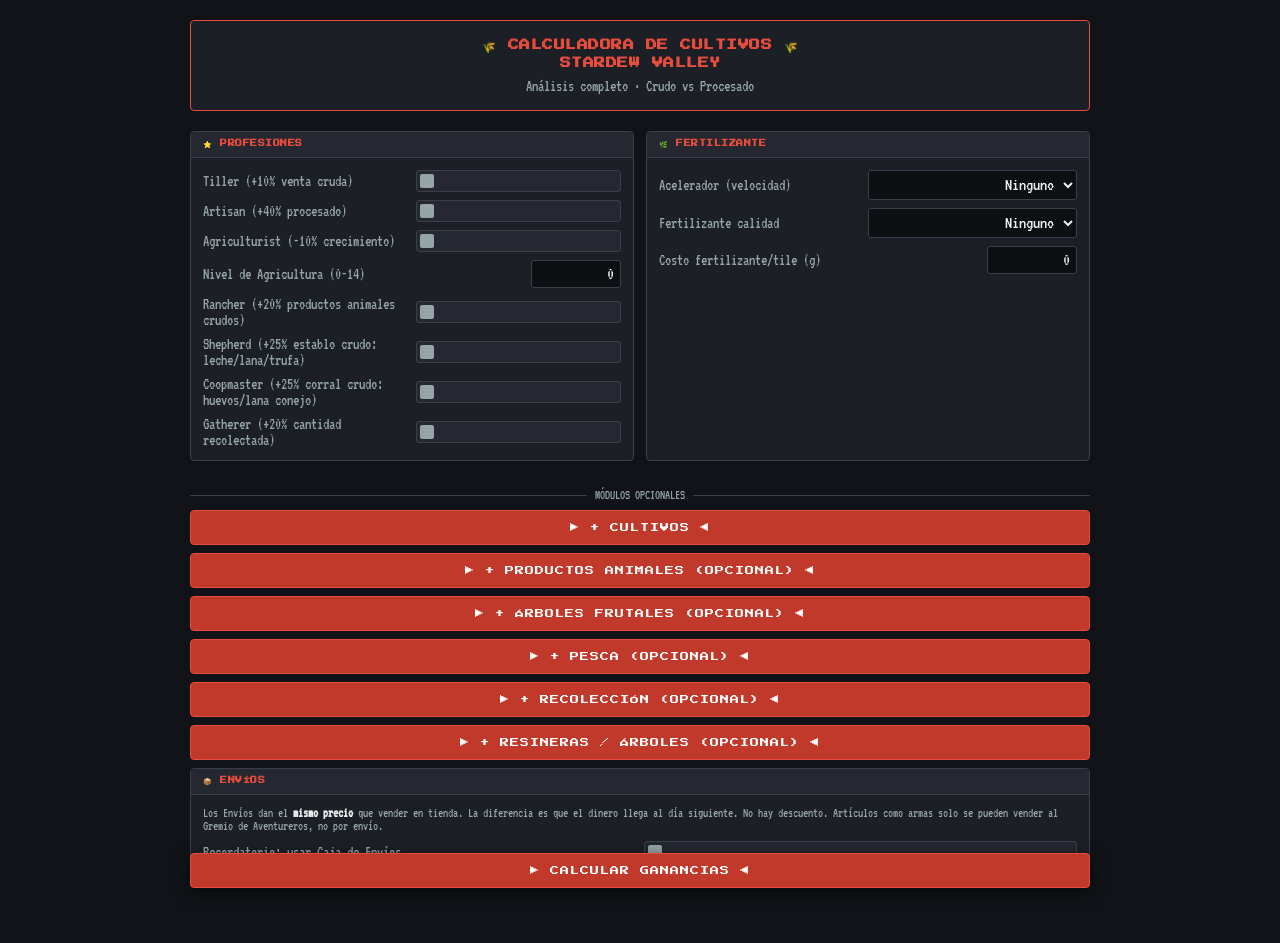
==== stardew/index.html @ 80fd6f06 "Reorganize project into folder structure - Move stardew_index.html → stardew/index.html - Move stard" ====
<!DOCTYPE html>
<html lang="es">
<head>
<meta charset="UTF-8">
<meta name="viewport" content="width=device-width, initial-scale=1.0">
<title>Calculadora de Cultivos — Stardew Valley</title>
<link href="https://fonts.googleapis.com/css2?family=Press+Start+2P&family=VT323&display=swap" rel="stylesheet">
<link rel="stylesheet" href="css/styles.css">
</head>
<body>
<div class="container">

<header>
  <h1>🌾 CALCULADORA DE CULTIVOS 🌾<br>STARDEW VALLEY</h1>
  <p>Análisis completo · Crudo vs Procesado</p>
</header>

<div class="grid">
  <div class="section">
    <div class="section-header"><h2>⭐ PROFESIONES</h2></div>
    <div class="section-body">
      <div class="toggle-field">
        <label for="tiller">Tiller (+10% venta cruda)</label>
        <label class="toggle"><input type="checkbox" id="tiller"><span class="toggle-slider"></span></label>
      </div>
      <div class="toggle-field">
        <label for="artisan">Artisan (+40% procesado)</label>
        <label class="toggle"><input type="checkbox" id="artisan"><span class="toggle-slider"></span></label>
      </div>
      <div class="toggle-field">
        <label for="agriculturist">Agriculturist (-10% crecimiento)</label>
        <label class="toggle"><input type="checkbox" id="agriculturist"><span class="toggle-slider"></span></label>
      </div>
      <div class="field" style="margin-top:8px;">
        <label>Nivel de Agricultura (0-14)</label>
        <input type="number" id="farming_level" value="0" min="0" max="14">
      </div>
      <div class="toggle-field">
        <label for="rancher">Rancher (+20% productos animales crudos)</label>
        <label class="toggle"><input type="checkbox" id="rancher"><span class="toggle-slider"></span></label>
      </div>
      <div class="toggle-field">
        <label for="shepherd">Shepherd (+25% establo crudo: leche/lana/trufa)</label>
        <label class="toggle"><input type="checkbox" id="shepherd"><span class="toggle-slider"></span></label>
      </div>
      <div class="toggle-field">
        <label for="coopmaster">Coopmaster (+25% corral crudo: huevos/lana conejo)</label>
        <label class="toggle"><input type="checkbox" id="coopmaster"><span class="toggle-slider"></span></label>
      </div>
      <div class="toggle-field">
        <label for="gatherer">Gatherer (+20% cantidad recolectada)</label>
        <label class="toggle"><input type="checkbox" id="gatherer"><span class="toggle-slider"></span></label>
      </div>
    </div>
  </div>

  <div class="section">
    <div class="section-header"><h2>🌿 FERTILIZANTE</h2></div>
    <div class="section-body">
      <div class="field">
        <label>Acelerador (velocidad)</label>
        <select id="fertilizer" onchange="updateFertCost()">
          <option value="0" data-cost="0">Ninguno</option>
          <option value="0.1" data-cost="2">Acelerador Básico (+10%)</option>
          <option value="0.25" data-cost="4">Acelerador Calidad (+25%)</option>
          <option value="0.33" data-cost="10">Acelerador Deluxe (+33%)</option>
        </select>
      </div>
      <div class="field">
        <label>Fertilizante calidad</label>
        <select id="quality_fert" onchange="updateFertCost()">
          <option value="none" data-cost="0">Ninguno</option>
          <option value="basic" data-cost="2">Básico</option>
          <option value="deluxe" data-cost="5">Deluxe</option>
          <option value="luxury" data-cost="10">Lujo (Fertilizante Ultra)</option>
        </select>
      </div>
      <div class="field">
        <label>Costo fertilizante/tile (g)</label>
        <input type="number" id="fert_cost" value="0" min="0">
      </div>
    </div>
  </div>
</div>

<div class="optional-divider">MÓDULOS OPCIONALES</div>

<button class="btn" onclick="toggleSection('crops_section','btn_crops')" id="btn_crops" style="margin-bottom:8px;">▶ + CULTIVOS ◀</button>

<div id="crops_section" style="display:none;">

<div class="section">
  <div class="section-header"><h2>📊 PARÁMETROS</h2></div>
  <div class="section-body">
    <div class="field">
      <label>Días de temporada</label>
      <input type="number" id="season_days" value="28" min="1">
    </div>
    <div class="toggle-field">
      <label for="greenhouse_mode">🏡 Invernadero (112 días/año, sin límite de temporada)</label>
      <label class="toggle"><input type="checkbox" id="greenhouse_mode" onchange="toggleGreenhouseMode()"><span class="toggle-slider"></span></label>
    </div>
    <div id="gh_info" style="font-size:13px;color:var(--text-dim);margin-top:4px;display:none;">
      ✓ Días fijados en 112 · Espacio útil: 120 tiles (10×12)
    </div>
    <div class="toggle-field" style="margin-top:8px;">
      <label for="seeds_purchased">Semillas compradas (descuenta costo de las ganancias)</label>
      <label class="toggle"><input type="checkbox" id="seeds_purchased" checked><span class="toggle-slider"></span></label>
    </div>
  </div>
</div>

<div class="section">
  <div class="section-header"><h2>🌱 CULTIVOS — cantidad de plantas por cultivo</h2></div>
  <div class="section-body" style="padding:0;overflow-x:auto;">
    <table class="crop-table" id="crop_table">
      <thead>
        <tr>
          <th>Cultivo</th>
          <th>Precio de Compra</th>
          <th>Precio de Venta</th>
          <th>Cantidad Cultivada</th>
        </tr>
      </thead>
      <tbody id="crop_table_body"></tbody>
    </table>
  </div>
</div>

</div>

<button class="btn" onclick="toggleAnimals()" id="btn_animals" style="margin-bottom:8px;">▶ + PRODUCTOS ANIMALES (OPCIONAL) ◀</button>

<div class="section" id="animals_section" style="display:none;">
  <div class="section-header"><h2>🐄 PRODUCTOS ANIMALES</h2></div>
  <div class="section-body">
    <div style="font-size:13px;color:var(--text-dim);margin-bottom:10px;">
      Crudo: precio × (Amistad/1000 + 0.3) × Rancher. Procesado: precio fijo × Artisan (excepto Aceite).
    </div>
    <div id="animal_rows"></div>
    <button class="btn" onclick="addAnimalRow()" style="font-size:8px;padding:8px;margin-top:8px;">+ AÑADIR PRODUCTO</button>
  </div>
</div>

<button class="btn" onclick="toggleSection('trees_section','btn_trees')" id="btn_trees" style="margin-bottom:8px;">▶ + ÁRBOLES FRUTALES (OPCIONAL) ◀</button>

<div class="section" id="trees_section" style="display:none;">
  <div class="section-header"><h2>🌳 ÁRBOLES FRUTALES</h2></div>
  <div class="section-body">
    <div style="font-size:13px;color:var(--text-dim);margin-bottom:10px;">
      1 fruta/día en temporada. En invernadero: producen todo el año. Calidad mejora 1★ por año.
    </div>
    <div class="field">
      <label>Árbol</label>
      <select id="tree_type" onchange="loadTreeData()">
        <optgroup label="── 🌸 Primavera ──">
          <option value="apricot">Albaricoquero — 50g/fruta — brote 2000g</option>
          <option value="cherry">Cerezo — 80g/fruta — brote 3400g</option>
        </optgroup>
        <optgroup label="── ☀️ Verano ──">
          <option value="orange">Naranjo — 100g/fruta — brote 4000g</option>
          <option value="peach">Melocotonero — 140g/fruta — brote 6000g</option>
        </optgroup>
        <optgroup label="── 🍂 Otoño ──">
          <option value="apple">Manzano — 100g/fruta — brote 4000g</option>
          <option value="pomegranate">Granado — 140g/fruta — brote 6000g</option>
        </optgroup>
        <optgroup label="── 🏝️ Isla / Invernadero ──">
          <option value="banana">Platanero — 150g/fruta — brote gratis (Isla)</option>
          <option value="mango">Mango — 130g/fruta — brote gratis (Isla)</option>
        </optgroup>
      </select>
    </div>
    <div class="field">
      <label>Cantidad de árboles</label>
      <input type="number" id="tree_count" value="10" min="1">
    </div>
    <div class="field">
      <label>Año del árbol (calidad)</label>
      <input type="number" id="tree_year" value="1" min="1" max="4">
    </div>
    <div class="field">
      <label>¿En invernadero? (produce todo el año)</label>
      <select id="tree_greenhouse">
        <option value="0">No (solo su temporada)</option>
        <option value="1">Sí (112 días/año)</option>
      </select>
    </div>
    <div id="tree_info" style="font-size:13px;color:var(--text-dim);margin-top:6px;padding:6px;border:1px solid var(--border);background:var(--input-bg);"></div>
  </div>
</div>

<button class="btn" onclick="toggleSection('fishing_section','btn_fishing')" id="btn_fishing" style="margin-bottom:8px;">▶ + PESCA (OPCIONAL) ◀</button>

<div class="section" id="fishing_section" style="display:none;">
  <div class="section-header"><h2>🎣 PESCA</h2></div>
  <div class="section-body">
    <div style="font-size:13px;color:var(--text-dim);margin-bottom:10px;">
      Ahumador: ×2 precio base. Profesión Fisher +25%, Angler +50%.
    </div>
    <div class="field">
      <label>Pez</label>
      <select id="fish_type" onchange="loadFishData()">
        <optgroup label="── 🌸 Primavera ──">
          <option value="anchoa">Anchoa — 30g — Océano</option>
          <option value="lubina">Lubina — 100g — Río</option>
          <option value="pez_gato">Pez Gato — 200g — Río/Bosque (lluvia)</option>
          <option value="pez_sol">Pez Sol — 30g — Río (sol/viento)</option>
          <option value="arenque">Arenque — 30g — Océano</option>
          <option value="anguila">Anguila — 85g — Océano (lluvia, noche)</option>
          <option value="sardina">Sardina — 40g — Océano</option>
          <option value="sabalo">Sábalo — 60g — Río (lluvia)</option>
          <option value="platija">Platija — 100g — Océano/Isla</option>
          <option value="fletan">Fletán — 80g — Océano (noche)</option>
          <option value="leyenda">Leyenda ★ — 5000g — Lago montaña (lluvia, Nv.10)</option>
        </optgroup>
        <optgroup label="── ☀️ Verano ──">
          <option value="pez_globo">Pez Globo — 200g — Océano (sol)</option>
          <option value="atun">Atún — 100g — Océano/Isla</option>
          <option value="trucha_arcoiris">Trucha Arcoíris — 65g — Río (sol)</option>
          <option value="pez_gato_v">Pez Gato — 200g — Río/Bosque (lluvia)</option>
          <option value="sauri">Saurí — 1000g — Río/Lago montaña</option>
          <option value="pulpo">Pulpo — 150g — Océano</option>
          <option value="pargo">Pargo — 50g — Océano (lluvia)</option>
          <option value="superpepino">Superpepino — 250g — Océano/Isla (noche)</option>
          <option value="esturion">Esturión — 200g — Lago montaña</option>
          <option value="tilapia">Tilapia — 75g — Océano/Isla</option>
          <option value="dorado">Dorado — 100g — Río Bosque</option>
          <option value="salmonete">Salmonete — 30g — Océano</option>
          <option value="pez_carmesi">Pez Carmesí ★ — 1500g — Océano este (Nv.5)</option>
        </optgroup>
        <optgroup label="── 🍂 Otoño ──">
          <option value="perca_peq">Perca Boca Pequeña — 50g — Río/Bosque</option>
          <option value="perca">Perca Boca Grande — 100g — Lago montaña</option>
          <option value="salmon">Salmón — 75g — Río</option>
          <option value="tiger_trout">Trucha Tigre — 150g — Río</option>
          <option value="albacore">Albacora — 75g — Océano (mañana/noche)</option>
          <option value="pez_madera">Pez Madera — 75g — Bosque secreto</option>
          <option value="carpa">Carpa — 30g — Múltiples</option>
          <option value="lucio">Lucio — 100g — Río (noche)</option>
          <option value="void_salmon">Salmón del Vacío — 150g — Cloacas Bruja</option>
          <option value="rape">Rape ★ — 900g — Río norte JojaMart (otoño)</option>
          <option value="linterna">Pez Linterna — 120g — Lago montaña</option>
        </optgroup>
        <optgroup label="── ❄️ Invierno ──">
          <option value="atun_inv">Atún — 100g — Océano</option>
          <option value="sardina_inv">Sardina — 40g — Océano</option>
          <option value="lucio_inv">Lucio — 100g — Río (noche)</option>
          <option value="pez_hielo">Pez Hielo — 500g — Minas nv.60</option>
          <option value="calamar">Calamar — 80g — Océano (noche)</option>
          <option value="pepino_mar">Cohombro de Mar — 75g — Océano</option>
          <option value="superpepino_i">Superpepino — 250g — Océano (noche)</option>
          <option value="pez_piedra">Pez Piedra — 500g — Minas nv.20</option>
          <option value="pez_fantasma_i">Pez Fantasma — 45g — Minas nv.20-60</option>
          <option value="pez_glaciar">Pez Glaciar ★ — 1000g — Bosque Ceniza sur</option>
          <option value="anguila_lava_i">Anguila de Lava — 700g — Minas nv.100</option>
          <option value="carpa_mutante">Carpa Mutante ★ — 1000g — Cloacas</option>
        </optgroup>
        <optgroup label="── 🔵 Todo el año ──">
          <option value="carpa_all">Carpa — 30g — Múltiples</option>
          <option value="perca_peq_all">Perca Boca Pequeña — 50g — Río/Bosque</option>
          <option value="pez_madera_all">Pez Madera — 75g — Bosque secreto</option>
          <option value="perca_all">Perca Boca Grande — 100g — Lago montaña</option>
          <option value="lucio_all">Lucio — 100g — Río (noche)</option>
          <option value="void_salmon_all">Salmón del Vacío — 150g — Cloacas Bruja</option>
          <option value="pez_fantasma_all">Pez Fantasma — 45g — Minas nv.20-60</option>
          <option value="pez_piedra_all">Pez Piedra — 500g — Minas nv.20</option>
          <option value="pez_hielo_all">Pez Hielo — 500g — Minas nv.60</option>
          <option value="anguila_lava_all">Anguila de Lava — 700g — Minas nv.100</option>
          <option value="carpa_mutante_all">Carpa Mutante ★ — 1000g — Cloacas</option>
        </optgroup>
      </select>
    </div>
    <div class="field">
      <label>Precio base (editable)</label>
      <input type="number" id="fish_price" value="40" min="1">
    </div>
    <div class="field">
      <label>Peces capturados por día</label>
      <input type="number" id="fish_per_day" value="10" min="1">
    </div>
    <div class="field">
      <label>Días de pesca</label>
      <input type="number" id="fish_days" value="28" min="1">
    </div>
    <div class="toggle-field">
      <label for="fish_smoker">Usar Ahumador (×2 precio)</label>
      <label class="toggle"><input type="checkbox" id="fish_smoker"><span class="toggle-slider"></span></label>
    </div>
    <div class="toggle-field">
      <label for="fish_fisher">Profesión Fisher (+25%)</label>
      <label class="toggle"><input type="checkbox" id="fish_fisher"><span class="toggle-slider"></span></label>
    </div>
    <div class="toggle-field">
      <label for="fish_angler">Profesión Angler (+50%)</label>
      <label class="toggle"><input type="checkbox" id="fish_angler"><span class="toggle-slider"></span></label>
    </div>
  </div>
</div>

<button class="btn" onclick="toggleSection('foraging_section','btn_foraging')" id="btn_foraging" style="margin-bottom:8px;">▶ + RECOLECCIÓN (OPCIONAL) ◀</button>

<div class="section" id="foraging_section" style="display:none;">
  <div class="section-header"><h2>🌿 RECOLECCIÓN</h2></div>
  <div class="section-body">
    <div style="font-size:13px;color:var(--text-dim);margin-bottom:10px;">
      Deshidratador: ×7.5+25g por 5 unidades · 1 día. Profesión Botánico = siempre calidad Iridio.
    </div>
    <div class="field">
      <label>Item recolectable</label>
      <select id="forage_type" onchange="loadForageData()">
        <optgroup label="── 🌸 Primavera ──">
          <option value="rabano_silv">Rábano Silvestre — 50g</option>
          <option value="narciso">Narciso — 80g</option>
          <option value="puerro">Puerro — 60g</option>
          <option value="diente_leon">Diente de León — 40g</option>
          <option value="cebolleta">Cebolleta — 80g</option>
          <option value="colmenilla">Colmenilla — 150g</option>
          <option value="seta_comun_p">Seta Común — 40g</option>
          <option value="frambuesa">Frambuesa — 50g</option>
        </optgroup>
        <optgroup label="── ☀️ Verano ──">
          <option value="uva">Uva — 80g</option>
          <option value="baya_esp">Baya Especiada — 80g</option>
          <option value="guisante_dulce">Guisante Dulce — 50g</option>
          <option value="seta_roja">Seta Roja — 75g</option>
          <option value="helecho">Helecho — 90g</option>
        </optgroup>
        <optgroup label="── 🍂 Otoño ──">
          <option value="seta_comun_o">Seta Común — 40g</option>
          <option value="ciruela_salv">Ciruela Salvaje — 80g</option>
          <option value="avellana">Avellana — 90g</option>
          <option value="mora">Mora — 75g</option>
          <option value="chantarela">Chantarela — 160g</option>
          <option value="seta_lila">Seta Lila — 320g</option>
        </optgroup>
        <optgroup label="── ❄️ Invierno ──">
          <option value="raiz_invernal">Raíz Invernal — 70g</option>
          <option value="fruta_cristal">Fruta de Cristal — 150g</option>
          <option value="name_nival">Ñame Nival — 100g</option>
          <option value="azafran">Azafrán — 60g</option>
          <option value="acebo">Acebo — 80g</option>
        </optgroup>
        <optgroup label="── 🏝️ Isla Jengibre ──">
          <option value="jengibre">Jengibre — 60g</option>
          <option value="coco">Coco — 100g</option>
          <option value="piña">Piña — 100g</option>
        </optgroup>
      </select>
    </div>
    <div class="field">
      <label>Precio base (editable)</label>
      <input type="number" id="forage_price" value="50" min="1">
    </div>
    <div class="field">
      <label>Unidades recolectadas por día</label>
      <input type="number" id="forage_per_day" value="20" min="1">
    </div>
    <div class="field">
      <label>Días de recolección</label>
      <input type="number" id="forage_days" value="28" min="1">
    </div>
    <div class="toggle-field">
      <label for="forage_dehydrator">Usar Deshidratador (×7.5+25g, 5 uds/batch)</label>
      <label class="toggle"><input type="checkbox" id="forage_dehydrator"><span class="toggle-slider"></span></label>
    </div>
    <div class="toggle-field">
      <label for="forage_botanist">Profesión Botánico (siempre Iridio ×2)</label>
      <label class="toggle"><input type="checkbox" id="forage_botanist"><span class="toggle-slider"></span></label>
    </div>
    <div class="toggle-field">
      <label for="forage_artisan_f">Profesión Artisan (+40% deshidratado)</label>
      <label class="toggle"><input type="checkbox" id="forage_artisan_f"><span class="toggle-slider"></span></label>
    </div>
  </div>
</div>

<button class="btn" onclick="toggleSection('tapper_section','btn_tapper')" id="btn_tapper" style="margin-bottom:8px;">▶ + RESINERAS / ÁRBOLES (OPCIONAL) ◀</button>

<div class="section" id="tapper_section" style="display:none;">
  <div class="section-header"><h2>🌲 RESINERAS</h2></div>
  <div class="section-body">
    <div style="font-size:13px;color:var(--text-dim);margin-bottom:10px;">
      Producen pasivamente. No se benefician de Artisan. Sí de Resinador (+25%). Producen todo el año salvo árboles seta (paran en invierno).
    </div>
    <div class="field">
      <label>Producto</label>
      <select id="tapper_type" onchange="loadTapperData()">
        <option value="maple">Jarabe de Arce — 200g — Arce — 9 días</option>
        <option value="oak">Resina de Roble — 150g — Roble — 7-8 días</option>
        <option value="pine">Brea de Pino — 100g — Pino — 5-6 días</option>
        <option value="mahogany">Savia — 15g — Caoba — 1 día</option>
        <option value="mystic">Sirope Místico — 1000g — Árbol Místico — 7 días</option>
      </select>
    </div>
    <div class="field">
      <label>Cantidad de árboles</label>
      <input type="number" id="tapper_count" value="10" min="1">
    </div>
    <div class="field">
      <label>Días de producción</label>
      <input type="number" id="tapper_days" value="28" min="1">
    </div>
    <div class="toggle-field">
      <label for="tapper_heavy">Grifo pesado (reduce días a la mitad)</label>
      <label class="toggle"><input type="checkbox" id="tapper_heavy"><span class="toggle-slider"></span></label>
    </div>
    <div class="toggle-field">
      <label for="tapper_tapper_prof">Profesión Resinador (+25%)</label>
      <label class="toggle"><input type="checkbox" id="tapper_tapper_prof"><span class="toggle-slider"></span></label>
    </div>
    <div id="tapper_info" style="font-size:13px;color:var(--text-dim);margin-top:6px;padding:6px;border:1px solid var(--border);background:var(--input-bg);"></div>
  </div>
</div>
<div class="section">
  <div class="section-header"><h2>📦 ENVÍOS</h2></div>
  <div class="section-body">
    <div style="font-size:13px;color:var(--text-dim);margin-bottom:8px;">
      Los Envíos dan el <strong style="color:var(--text)">mismo precio</strong> que vender en tienda. La diferencia es que el dinero llega al día siguiente. No hay descuento. Artículos como armas solo se pueden vender al Gremio de Aventureros, no por envío.
    </div>
    <div class="toggle-field">
      <label for="shipping_bin">Recordatorio: usar Caja de Envíos</label>
      <label class="toggle"><input type="checkbox" id="shipping_bin"><span class="toggle-slider"></span></label>
    </div>
  </div>
</div>

<button class="btn calc-sticky" onclick="calculate()">▶ CALCULAR GANANCIAS ◀</button>

<div class="results" id="results">
  <div class="results-header"><h2>💰 RESULTADOS - TEMPORADA COMPLETA</h2></div>
  <div class="results-grid">
    <div class="result-card" id="r_harvests_card" style="display:none;">
      <div class="r-label">Cosechas totales</div>
      <div class="r-value" id="r_harvests">—</div>
      <div class="r-unit">veces</div>
    </div>
    <div class="result-card" id="r_grow_real_card" style="display:none;">
      <div class="r-label">Días efectivos crecimiento</div>
      <div class="r-value" id="r_grow_real">—</div>
      <div class="r-unit">días</div>
    </div>
    <div class="result-card" id="r_quality_price_card" style="display:none;">
      <div class="r-label">Precio ajustado calidad</div>
      <div class="r-value" id="r_quality_price">—</div>
      <div class="r-unit">oro/unidad</div>
    </div>
    <div class="result-card highlight" id="r_raw_card" style="display:none;">
      <div class="r-label">Ganancia CRUDO</div>
      <div class="r-value" id="r_raw">—</div>
      <div class="r-unit">oro total</div>
    </div>
    <div class="result-card highlight" id="r_proc_card" style="display:none;">
      <div class="r-label">Ganancia PROCESADO</div>
      <div class="r-value" id="r_proc">—</div>
      <div class="r-unit">oro total</div>
    </div>
    <div class="result-card best" id="r_best_card" style="display:none;">
      <div class="r-label">MEJOR OPCIÓN</div>
      <div class="r-value" id="r_best">—</div>
      <div class="r-unit"></div>
    </div>
    <div class="result-card" id="r_invest_card" style="display:none;">
      <div class="r-label">Inversión total</div>
      <div class="r-value" id="r_invest">—</div>
      <div class="r-unit">oro</div>
    </div>
    <div class="result-card" id="r_raw_day_card" style="display:none;">
      <div class="r-label">Oro/día (crudo)</div>
      <div class="r-value" id="r_raw_day">—</div>
      <div class="r-unit">oro/día</div>
    </div>
    <div class="result-card" id="r_proc_day_card" style="display:none;">
      <div class="r-label">Oro/día (procesado)</div>
      <div class="r-value" id="r_proc_day">—</div>
      <div class="r-unit">oro/día</div>
    </div>
    <div class="result-card" id="r_roi_card" style="display:none;">
      <div class="r-label">ROI (sobre inversión)</div>
      <div class="r-value" id="r_roi">—</div>
      <div class="r-unit">%</div>
    </div>
    <div class="result-card highlight" id="r_crops_card" style="display:none;">
      <div class="r-label">Ganancia CULTIVOS</div>
      <div class="r-value" id="r_crops">—</div>
      <div class="r-unit">oro/temporada</div>
    </div>
    <div class="result-card highlight" id="r_animals_card" style="display:none;">
      <div class="r-label">Ganancia ANIMALES</div>
      <div class="r-value" id="r_animals">—</div>
      <div class="r-unit">oro/temporada</div>
    </div>
    <div class="result-card highlight" id="r_trees_card" style="display:none;">
      <div class="r-label">Ganancia ÁRBOLES FRUTALES</div>
      <div class="r-value" id="r_trees">—</div>
      <div class="r-unit">oro/período</div>
    </div>
    <div class="result-card highlight" id="r_fish_card" style="display:none;">
      <div class="r-label">Ganancia PESCA</div>
      <div class="r-value" id="r_fish">—</div>
      <div class="r-unit">oro/período</div>
    </div>
    <div class="result-card highlight" id="r_forage_card" style="display:none;">
      <div class="r-label">Ganancia RECOLECCIÓN</div>
      <div class="r-value" id="r_forage">—</div>
      <div class="r-unit">oro/período</div>
    </div>
    <div class="result-card highlight" id="r_tapper_card" style="display:none;">
      <div class="r-label">Ganancia RESINERAS</div>
      <div class="r-value" id="r_tapper">—</div>
      <div class="r-unit">oro/período</div>
    </div>
    <div class="result-card best" id="r_grand_total_card" style="display:none;grid-column:1/-1;">
      <div class="r-label">TOTAL GENERAL</div>
      <div class="r-value" id="r_grand_total">—</div>
      <div class="r-unit">oro</div>
    </div>
  </div>
  <div class="note" id="r_note"></div>
</div>

</div>
<script src="js/app.js"></script>
</body>
</html>
---- stardew/css/styles.css ----
:root {
  --bg: #111318; --surface: #1c1f26; --surface2: #252830;
  --border: #3a3f4a; --border-light: #c0392b; --accent: #e74c3c; --accent2: #c0392b;
  --text: #ecf0f1; --text-dim: #95a5a6; --input-bg: #0d0f13; --pixel: 1px;
}
* { box-sizing: border-box; margin: 0; padding: 0; }
body {
  background: var(--bg); color: var(--text); font-family: 'VT323', monospace; font-size: 18px;
  min-height: 100vh; padding: 20px;
}
.container { max-width: 900px; margin: 0 auto; }
header {
  text-align: center; margin-bottom: 20px; padding: 16px;
  background: var(--surface); border: 1px solid var(--accent);
  border-radius: 4px;
}
header::before, header::after { display: none; }
header h1 {
  font-family: 'Press Start 2P', monospace; font-size: 11px; color: var(--accent);
  letter-spacing: 0.5px; line-height: 1.6; margin-bottom: 6px;
}
header p { color: var(--text-dim); font-size: 16px; }
.grid { display: grid; grid-template-columns: 1fr 1fr; gap: 12px; margin-bottom: 12px; }
@media (max-width: 700px) { .grid { grid-template-columns: 1fr; } }
.section {
  background: var(--surface); padding: 0; border: 1px solid var(--border);
  border-radius: 4px; margin-bottom: 12px;
}
.section-header {
  background: var(--surface2); border-bottom: 1px solid var(--border);
  padding: 8px 12px; display: flex; align-items: center; gap: 8px;
  border-radius: 4px 4px 0 0;
}
.section-header h2 {
  font-family: 'Press Start 2P', monospace; font-size: 7px; color: var(--accent);
  letter-spacing: 0.5px;
}
.section-body { padding: 12px; }
.field {
  display: flex; align-items: center; justify-content: space-between;
  margin-bottom: 8px; gap: 8px;
}
.field:last-child { margin-bottom: 0; }
.field label { color: var(--text-dim); font-size: 16px; flex: 1; line-height: 1.2; }
.field input[type="number"], .field select {
  width: 90px; background: var(--input-bg); border: 1px solid var(--border);
  color: var(--text); font-family: 'VT323', monospace; font-size: 18px;
  padding: 4px 6px; text-align: right; outline: none; border-radius: 3px;
  transition: border-color 0.15s;
}
.field select { width: auto; min-width: 140px; cursor: pointer; }
.field input:focus, .field select:focus { border-color: var(--accent); }
input[type=number]::-webkit-inner-spin-button,
input[type=number]::-webkit-outer-spin-button { -webkit-appearance: none; }
input[type=number] { -moz-appearance: textfield; }
.toggle-field {
  display: flex; align-items: center; justify-content: space-between; margin-bottom: 8px; gap: 8px;
}
.toggle-field:last-child { margin-bottom: 0; }
.toggle-field label { color: var(--text-dim); font-size: 16px; flex: 1; cursor: pointer; }
.toggle { position: relative; width: 46px; height: 22px; flex-shrink: 0; }
.toggle input { opacity: 0; width: 0; height: 0; }
.toggle-slider {
  position: absolute; inset: 0; background: var(--surface2); border: 1px solid var(--border);
  cursor: pointer; transition: 0.15s; border-radius: 3px;
}
.toggle-slider::before {
  content: ''; position: absolute; width: 14px; height: 14px; left: 3px; top: 3px;
  background: var(--text-dim); transition: 0.15s; border-radius: 2px;
}
.toggle input:checked + .toggle-slider { background: #1a2e1a; border-color: #27ae60; }
.toggle input:checked + .toggle-slider::before { background: #27ae60; transform: translateX(24px); }
.btn {
  width: 100%; background: var(--accent2);
  border: 1px solid var(--accent); border-radius: 4px;
  color: white; font-family: 'Press Start 2P', monospace; font-size: 9px; padding: 12px;
  cursor: pointer; letter-spacing: 1px;
  transition: background 0.15s, opacity 0.15s;
}
.btn:hover { background: var(--accent); }
.btn:active { opacity: 0.8; }
.results { background: var(--surface); border: 1px solid var(--accent);
  border-radius: 4px; margin-top: 12px; display: none;
}
.results.visible { display: block; animation: fadeIn 0.2s ease; }
@keyframes fadeIn { from { opacity:0; transform:translateY(4px); } to { opacity:1; transform:translateY(0); } }
.results-header { background: var(--surface2); border-bottom: 1px solid var(--border);
  padding: 8px 12px; display: flex; align-items: center; gap: 8px;
  border-radius: 4px 4px 0 0;
}
.results-header h2 { font-family: 'Press Start 2P', monospace; font-size: 7px; color: var(--accent); }
.results-grid { display: grid; grid-template-columns: repeat(3, 1fr); gap: 0; }
@media (max-width: 650px) { .results-grid { grid-template-columns: repeat(2, 1fr); } }
@media (max-width: 450px) { .results-grid { grid-template-columns: 1fr; } }
.result-card {
  padding: 12px 10px; border-right: 1px solid var(--border); border-bottom: 1px solid var(--border);
  text-align: center;
}
.result-card.highlight { background: rgba(231,76,60,0.06); }
.result-card .r-label { font-size: 13px; color: var(--text-dim); margin-bottom: 4px; line-height: 1.3; }
.result-card .r-value {
  font-family: 'Press Start 2P', monospace; font-size: 10px; color: var(--accent);
  word-break: break-all;
}
.result-card.best .r-value { font-size: 11px; color: #ecf0f1; }
.result-card .r-unit { font-size: 12px; color: var(--text-dim); margin-top: 2px; }
.note {
  font-size: 13px; color: var(--text-dim); padding: 8px 12px;
  border-top: 1px solid var(--surface2); line-height: 1.4;
}
.editable { cursor: pointer; border-bottom: 1px dashed var(--border); }
.editable:hover { color: var(--accent); }
::-webkit-scrollbar { width: 8px; background: var(--bg); }
::-webkit-scrollbar-thumb { background: var(--border); }
.animal-row {
  display: grid; grid-template-columns: 1fr 1fr 110px 60px 60px 60px auto;
  gap: 6px; align-items: center; margin-bottom: 8px;
  padding: 6px; background: var(--input-bg); border: 1px solid var(--border); border-radius: 3px;
}
.animal-row select, .animal-row input {
  background: var(--surface2); border: 1px solid var(--border);
  color: var(--text); font-family: 'VT323', monospace; font-size: 15px;
  padding: 3px 5px; outline: none; width: 100%; border-radius: 2px;
}
.animal-row .del-btn {
  background: var(--surface2); border: 1px solid var(--border);
  color: var(--text-dim); cursor: pointer; font-size: 14px; padding: 2px 6px;
  font-family: 'VT323', monospace; border-radius: 2px;
}
.animal-row .del-btn:hover { border-color: var(--accent); color: var(--accent); }
.animal-header {
  display: grid; grid-template-columns: 1fr 1fr 110px 60px 60px 60px auto;
  gap: 6px; margin-bottom: 4px; padding: 0 6px;
  font-size: 13px; color: var(--text-dim);
}

/* Separador secciones opcionales */
.optional-divider {
  text-align: center; font-size: 13px; color: var(--text-dim);
  margin: 16px 0 8px; display: flex; align-items: center; gap: 8px;
}
.optional-divider::before, .optional-divider::after {
  content: ''; flex: 1; height: 1px; background: var(--border);
}

/* Card resumen cultivo */
.crop-summary {
  background: var(--surface2); border: 1px solid var(--border);
  border-radius: 4px; padding: 8px 12px; margin-bottom: 12px;
  font-size: 14px; color: var(--text-dim); display: none;
}
.crop-summary.visible { display: block; }
.crop-summary strong { color: var(--text); }

/* Selects anchos */
#crop, #fish_type, #forage_type, #tapper_type, #process_type {
  min-width: 200px; width: auto; text-align: left;
}

/* Botón calcular sticky en desktop */
.calc-sticky {
  position: sticky; bottom: 12px; z-index: 10;
  filter: drop-shadow(0 4px 8px rgba(0,0,0,0.6));
}

/* Nota cultivo especial */
#crop_note {
  font-size: 13px; color: #e67e22;
  padding: 4px 8px; background: rgba(230,126,34,0.08);
  border: 1px solid rgba(230,126,34,0.3); border-radius: 3px;
}

/* ── Tabla multi-cultivo ─────────────────────────────────────── */
.crop-table {
  width: 100%; border-collapse: collapse; font-size: 17px;
}
.crop-table th {
  font-family: 'Press Start 2P', monospace; font-size: 7px;
  color: var(--accent); padding: 8px 6px; text-align: left;
  border-bottom: 2px solid var(--border-light);
  background: var(--surface2); white-space: nowrap;
}
.crop-table th:nth-child(2),
.crop-table th:nth-child(3),
.crop-table th:nth-child(4) { text-align: right; }
.crop-table td { padding: 3px 6px; border-bottom: 1px solid var(--border); vertical-align: middle; }
.crop-table .crop-season-row td {
  background: var(--surface2); color: var(--text-dim);
  font-size: 14px; padding: 5px 8px; letter-spacing: 1px;
  border-bottom: 1px solid var(--border-light);
}
.crop-table .crop-row:hover td { background: rgba(231,76,60,0.04); }
.crop-table .crop-name  { color: var(--text); }
.crop-table .crop-buy,
.crop-table .crop-sell  { text-align: right; color: var(--text-dim); white-space: nowrap; }
.crop-table .crop-qty-cell { text-align: right; }
.crop-qty {
  width: 68px; background: var(--input-bg); border: 1px solid var(--border);
  color: var(--text); font-family: 'VT323', monospace; font-size: 18px;
  padding: 2px 4px; text-align: right; border-radius: 3px; outline: none;
}
.crop-qty:focus { border-color: var(--accent); }
.crop-qty[value="0"] { color: var(--text-dim); }
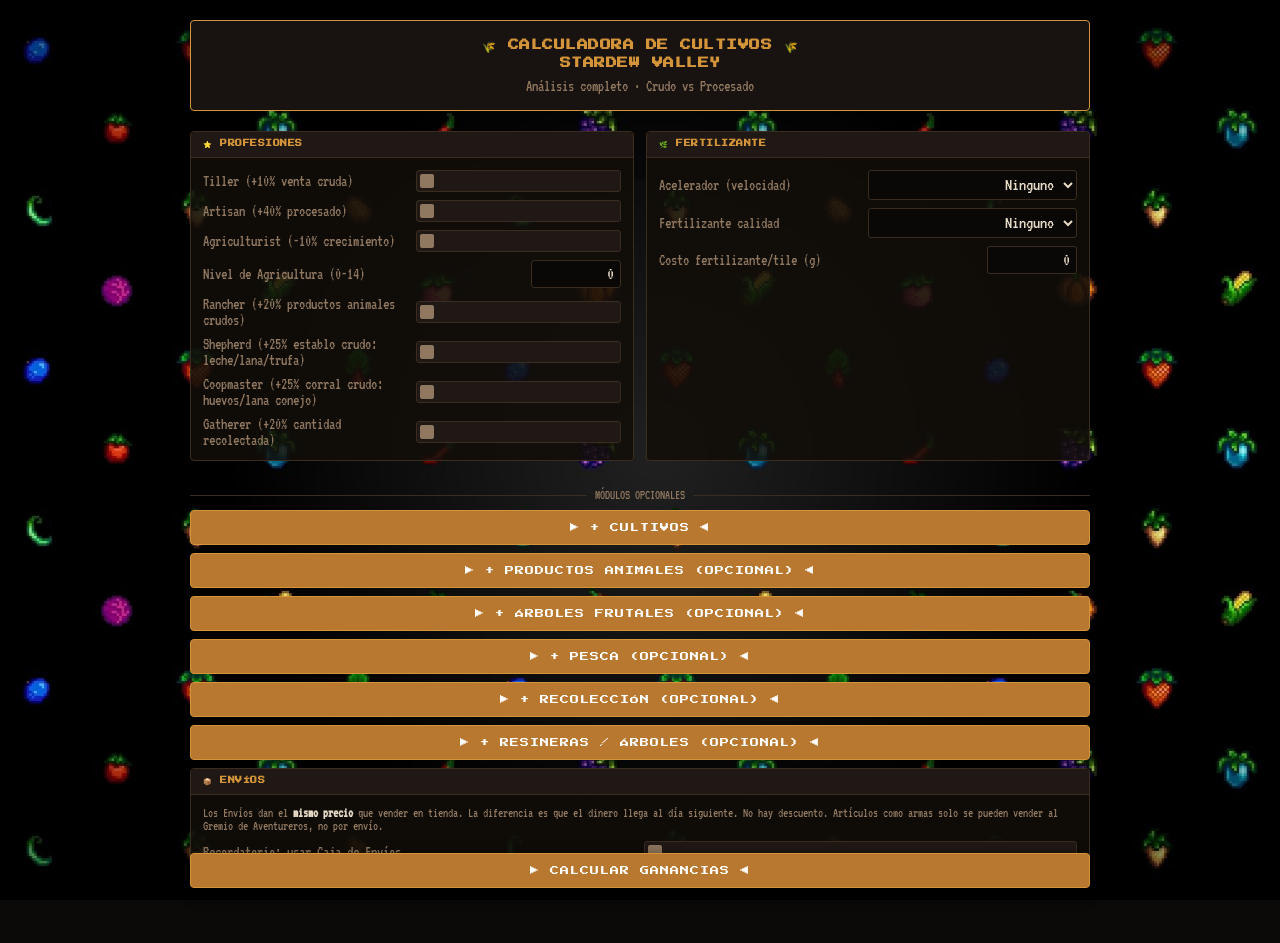
==== commit 50d5bfa7: "Fix animal, and fix colors" ====
--- a/stardew/index.html
+++ b/stardew/index.html
@@ -119,6 +119,7 @@
           <th>Cultivo</th>
           <th>Precio de Compra</th>
           <th>Precio de Venta</th>
+          <th>Cosechas</th>
           <th>Cantidad Cultivada</th>
         </tr>
       </thead>
@@ -154,20 +155,20 @@
       <label>Árbol</label>
       <select id="tree_type" onchange="loadTreeData()">
         <optgroup label="── 🌸 Primavera ──">
-          <option value="apricot">Albaricoquero — 50g/fruta — brote 2000g</option>
-          <option value="cherry">Cerezo — 80g/fruta — brote 3400g</option>
+          <option value="apricot">Albaricoque — 50g</option>
+          <option value="cherry">Cereza — 80g</option>
         </optgroup>
         <optgroup label="── ☀️ Verano ──">
-          <option value="orange">Naranjo — 100g/fruta — brote 4000g</option>
-          <option value="peach">Melocotonero — 140g/fruta — brote 6000g</option>
+          <option value="orange">Naranja — 100g</option>
+          <option value="peach">Melocotón — 140g</option>
         </optgroup>
         <optgroup label="── 🍂 Otoño ──">
-          <option value="apple">Manzano — 100g/fruta — brote 4000g</option>
-          <option value="pomegranate">Granado — 140g/fruta — brote 6000g</option>
+          <option value="apple">Manzana — 100g</option>
+          <option value="pomegranate">Granada — 140g</option>
         </optgroup>
         <optgroup label="── 🏝️ Isla / Invernadero ──">
-          <option value="banana">Platanero — 150g/fruta — brote gratis (Isla)</option>
-          <option value="mango">Mango — 130g/fruta — brote gratis (Isla)</option>
+          <option value="banana">Plátano — 150g</option>
+          <option value="mango">Mango — 130g</option>
         </optgroup>
       </select>
     </div>
--- a/stardew/css/styles.css
+++ b/stardew/css/styles.css
@@ -1,11 +1,12 @@
 :root {
-  --bg: #111318; --surface: #1c1f26; --surface2: #252830;
-  --border: #3a3f4a; --border-light: #c0392b; --accent: #e74c3c; --accent2: #c0392b;
-  --text: #ecf0f1; --text-dim: #95a5a6; --input-bg: #0d0f13; --pixel: 1px;
+  --bg: #0c0a08; --surface: #181210; --surface2: #201814;
+  --border: #3a2c1e; --border-light: #5a4230; --accent: #d4943a; --accent2: #b87830;
+  --text: #e8dcc8; --text-dim: #907860; --input-bg: #0a0806; --pixel: 1px;
 }
 * { box-sizing: border-box; margin: 0; padding: 0; }
 body {
-  background: var(--bg); color: var(--text); font-family: 'VT323', monospace; font-size: 18px;
+  background: var(--bg) url('../img/bg.jpg') center / cover fixed;
+  color: var(--text); font-family: 'VT323', monospace; font-size: 18px;
   min-height: 100vh; padding: 20px;
 }
 .container { max-width: 900px; margin: 0 auto; }
@@ -23,7 +24,7 @@
 .grid { display: grid; grid-template-columns: 1fr 1fr; gap: 12px; margin-bottom: 12px; }
 @media (max-width: 700px) { .grid { grid-template-columns: 1fr; } }
 .section {
-  background: var(--surface); padding: 0; border: 1px solid var(--border);
+  background: rgba(18, 14, 10, 0.88); padding: 0; border: 1px solid var(--border);
   border-radius: 4px; margin-bottom: 12px;
 }
 .section-header {
@@ -79,7 +80,7 @@
 }
 .btn:hover { background: var(--accent); }
 .btn:active { opacity: 0.8; }
-.results { background: var(--surface); border: 1px solid var(--accent);
+.results { background: rgba(18, 14, 10, 0.88); border: 1px solid var(--accent);
   border-radius: 4px; margin-top: 12px; display: none;
 }
 .results.visible { display: block; animation: fadeIn 0.2s ease; }
@@ -113,7 +114,7 @@
 ::-webkit-scrollbar { width: 8px; background: var(--bg); }
 ::-webkit-scrollbar-thumb { background: var(--border); }
 .animal-row {
-  display: grid; grid-template-columns: 1fr 1fr 110px 60px 60px 60px auto;
+  display: grid; grid-template-columns: 1fr 1fr 110px 70px 55px auto;
   gap: 6px; align-items: center; margin-bottom: 8px;
   padding: 6px; background: var(--input-bg); border: 1px solid var(--border); border-radius: 3px;
 }
@@ -129,9 +130,13 @@
 }
 .animal-row .del-btn:hover { border-color: var(--accent); color: var(--accent); }
 .animal-header {
-  display: grid; grid-template-columns: 1fr 1fr 110px 60px 60px 60px auto;
+  display: grid; grid-template-columns: 1fr 1fr 110px 70px 55px auto;
   gap: 6px; margin-bottom: 4px; padding: 0 6px;
   font-size: 13px; color: var(--text-dim);
+}
+.animal-stat {
+  text-align: center; color: var(--accent); font-size: 15px;
+  white-space: nowrap; font-family: 'VT323', monospace;
 }
 
 /* Separador secciones opcionales */
@@ -193,6 +198,7 @@
 .crop-table .crop-name  { color: var(--text); }
 .crop-table .crop-buy,
 .crop-table .crop-sell  { text-align: right; color: var(--text-dim); white-space: nowrap; }
+.crop-table .crop-harvests { text-align: center; color: var(--accent); white-space: nowrap; font-size: 15px; }
 .crop-table .crop-qty-cell { text-align: right; }
 .crop-qty {
   width: 68px; background: var(--input-bg); border: 1px solid var(--border);
